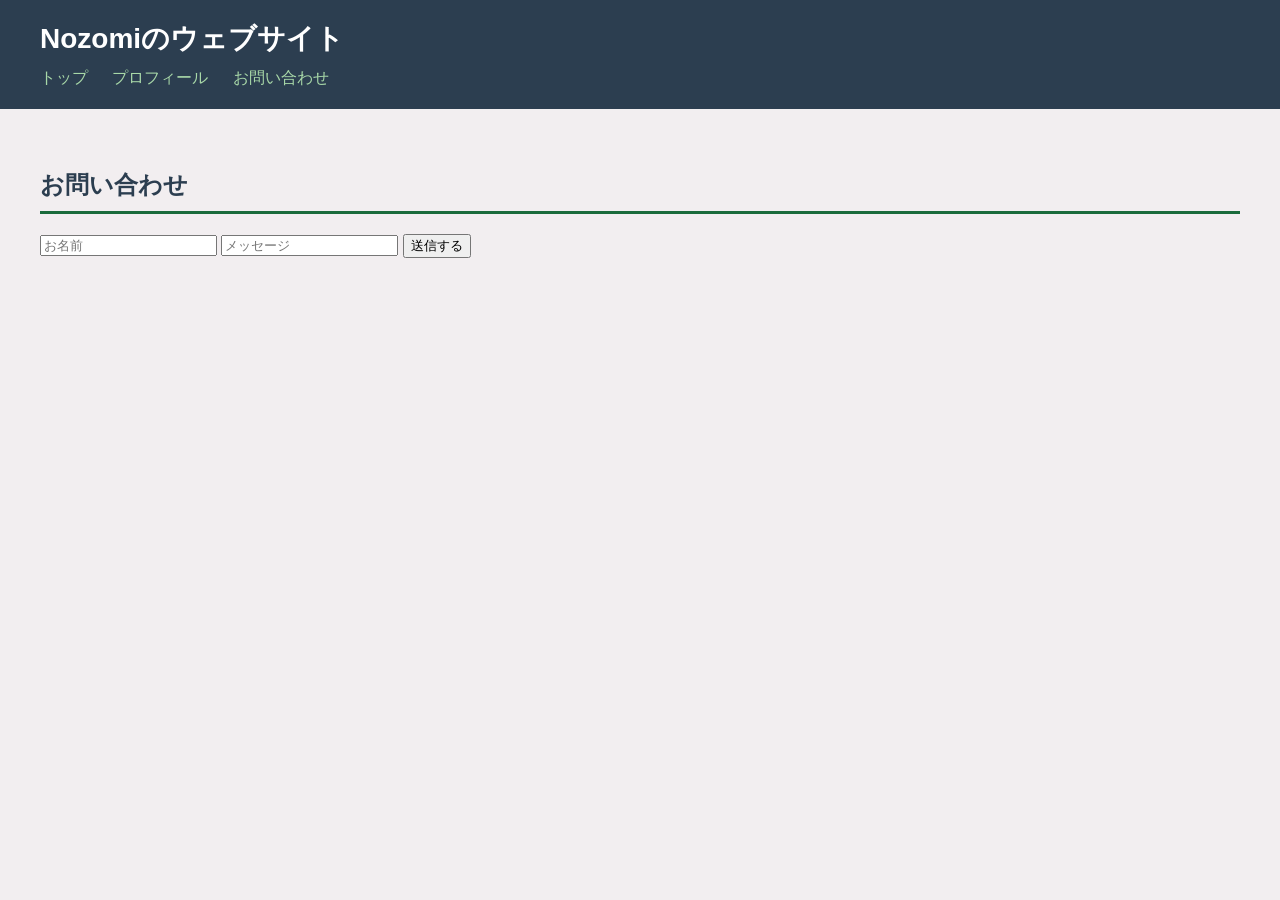
==== contact.html @ 004426b6 "お問い合わせページを追加" ====
<!DOCTYPE html>
<html lang="ja">
  <head>
    <meta charset="UTF-8">
    <title>お問い合わせ</title>
    <link rel="stylesheet" href="style.css">
  </head>
  <body>
    <header>
      <h1>Nozomiのウェブサイト</h1>
      <nav>
        <a href="index.html">トップ</a>
        <a href="profile.html">プロフィール</a>
        <a href="contact.html">お問い合わせ</a>
      </nav>
    </header>
    <main>
      <h2>お問い合わせ</h2>
      <input type="text" id="nameInput" placeholder="お名前">
      <input type="text" id="messageInput" placeholder="メッセージ">
      <button id="btn">送信する</button>
      <p id="result"></p>
    </main>
    <script src="script.js"></script>
  </body>
</html>
---- style.css ----
body {
    background-color: #f2eef0;
    font-family: sans-serif;
    margin: 0;
    padding: 0;
}

header {
    background-color: #2c3e50;
    padding: 20px 40px;
}

header h1 {
    color: white;
    font-size: 28px;
    margin: 0;
}

nav {
    margin-top: 10px;
}

nav a {
    color: #a8d8a8;
    text-decoration: none;
    margin-right: 20px;
    font-size: 16px;
}

main {
    padding: 40px;
}

h2 {
    color: #2c3e50;
    border-bottom: 3px solid #1a6b3c;
    padding-bottom: 10px;
}

p {
    color: #555;
    font-size: 18px;
    line-height: 1.8;
}
ul {
    list-style: none;
    padding: 0;
}

ul li {
    background-color: white;
    border-left: 4px solid #1a6b3c;
    padding: 12px 20px;
    margin-bottom: 8px;
    border-radius: 0 8px 8px 0;
    color: #555;
    font-size: 16px;
}
.button {
    display: inline-block;
    background-color: #1a6b3c;
    color: white;
    padding: 12px 24px;
    border-radius: 8px;
    text-decoration: none;
    font-size: 16px;
    margin-top: 20px;
}
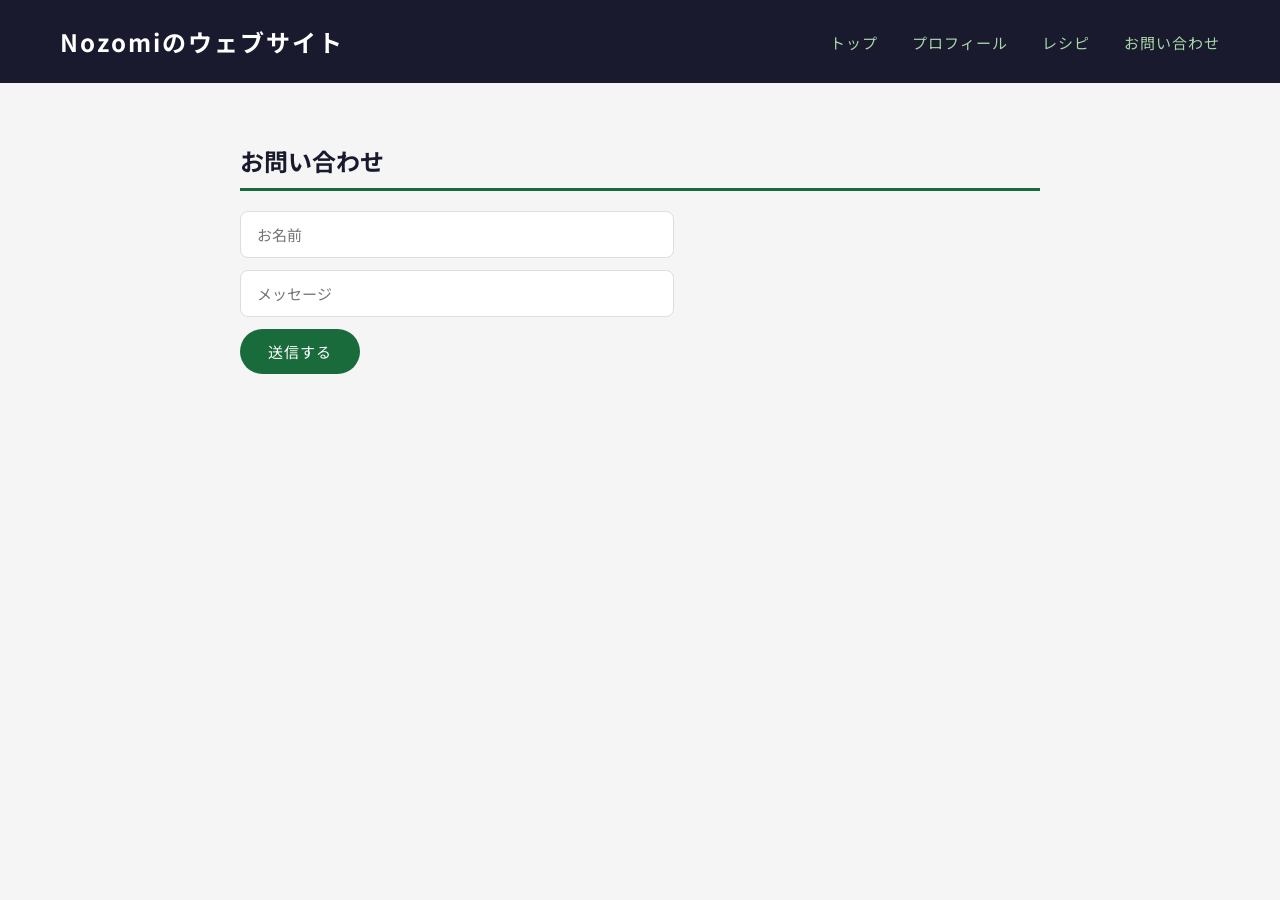
==== commit 210e6931: "レシピページを追加" ====
--- a/contact.html
+++ b/contact.html
@@ -8,11 +8,12 @@
   <body>
     <header>
       <h1>Nozomiのウェブサイト</h1>
-      <nav>
-        <a href="index.html">トップ</a>
-        <a href="profile.html">プロフィール</a>
-        <a href="contact.html">お問い合わせ</a>
-      </nav>
+ <nav>
+  <a href="index.html">トップ</a>
+  <a href="profile.html">プロフィール</a>
+  <a href="recipe.html">レシピ</a>
+  <a href="contact.html">お問い合わせ</a>
+</nav>
     </header>
     <main>
       <h2>お問い合わせ</h2>
--- a/style.css
+++ b/style.css
@@ -1,47 +1,59 @@
+@import url('https://fonts.googleapis.com/css2?family=Noto+Sans+JP:wght@400;700&display=swap');
+
 body {
-    background-color: #f2eef0;
-    font-family: sans-serif;
+    background-color: #f5f5f5;
+    font-family: 'Noto Sans JP', sans-serif;
     margin: 0;
     padding: 0;
 }
 
 header {
-    background-color: #2c3e50;
-    padding: 20px 40px;
+    background-color: #1a1a2e;
+    padding: 24px 60px;
+    display: flex;
+    align-items: center;
+    justify-content: space-between;
 }
 
 header h1 {
     color: white;
-    font-size: 28px;
+    font-size: 24px;
     margin: 0;
-}
-
-nav {
-    margin-top: 10px;
+    letter-spacing: 2px;
 }
 
 nav a {
     color: #a8d8a8;
     text-decoration: none;
-    margin-right: 20px;
-    font-size: 16px;
+    margin-left: 30px;
+    font-size: 15px;
+    letter-spacing: 1px;
+}
+
+nav a:hover {
+    color: white;
 }
 
 main {
-    padding: 40px;
+    max-width: 800px;
+    margin: 60px auto;
+    padding: 0 40px;
 }
 
 h2 {
-    color: #2c3e50;
+    color: #1a1a2e;
+    font-size: 24px;
     border-bottom: 3px solid #1a6b3c;
     padding-bottom: 10px;
+    margin-top: 40px;
 }
 
 p {
     color: #555;
-    font-size: 18px;
-    line-height: 1.8;
+    font-size: 16px;
+    line-height: 1.9;
 }
+
 ul {
     list-style: none;
     padding: 0;
@@ -50,19 +62,96 @@
 ul li {
     background-color: white;
     border-left: 4px solid #1a6b3c;
-    padding: 12px 20px;
+    padding: 14px 20px;
     margin-bottom: 8px;
     border-radius: 0 8px 8px 0;
-    color: #555;
-    font-size: 16px;
+    color: #444;
+    font-size: 15px;
 }
+
+ul li:hover {
+    background-color: #f0f9f4;
+}
+
 .button {
     display: inline-block;
     background-color: #1a6b3c;
     color: white;
-    padding: 12px 24px;
+    padding: 14px 32px;
+    border-radius: 30px;
+    text-decoration: none;
+    font-size: 15px;
+    margin-top: 24px;
+    letter-spacing: 1px;
+}
+
+.button:hover {
+    background-color: #145530;
+}
+
+input {
+    display: block;
+    width: 100%;
+    max-width: 400px;
+    padding: 12px 16px;
+    font-size: 15px;
+    border: 1.5px solid #ddd;
     border-radius: 8px;
-    text-decoration: none;
+    margin-bottom: 12px;
+    font-family: 'Noto Sans JP', sans-serif;
+}
+
+input:focus {
+    border-color: #1a6b3c;
+    outline: none;
+}
+
+button {
+    background-color: #1a6b3c;
+    color: white;
+    padding: 12px 28px;
+    border: none;
+    border-radius: 30px;
+    font-size: 15px;
+    cursor: pointer;
+    font-family: 'Noto Sans JP', sans-serif;
+    letter-spacing: 1px;
+}
+
+button:hover {
+    background-color: #145530;
+}
+
+#result {
+    font-size: 18px;
+    margin-top: 20px;
+    font-weight: bold;
+}
+.recipe-card {
+    background-color: white;
+    border-radius: 12px;
+    padding: 24px 32px;
+    margin-bottom: 24px;
+    border: 1px solid #e0e0e0;
+}
+
+.recipe-card h3 {
+    color: #1a1a2e;
+    font-size: 20px;
+    margin-top: 0;
+    border-bottom: 2px solid #1a6b3c;
+    padding-bottom: 8px;
+}
+
+.recipe-card h4 {
+    color: #1a6b3c;
     font-size: 16px;
     margin-top: 20px;
+}
+
+.recipe-card ol {
+    padding-left: 20px;
+    color: #444;
+    font-size: 15px;
+    line-height: 2;
 }
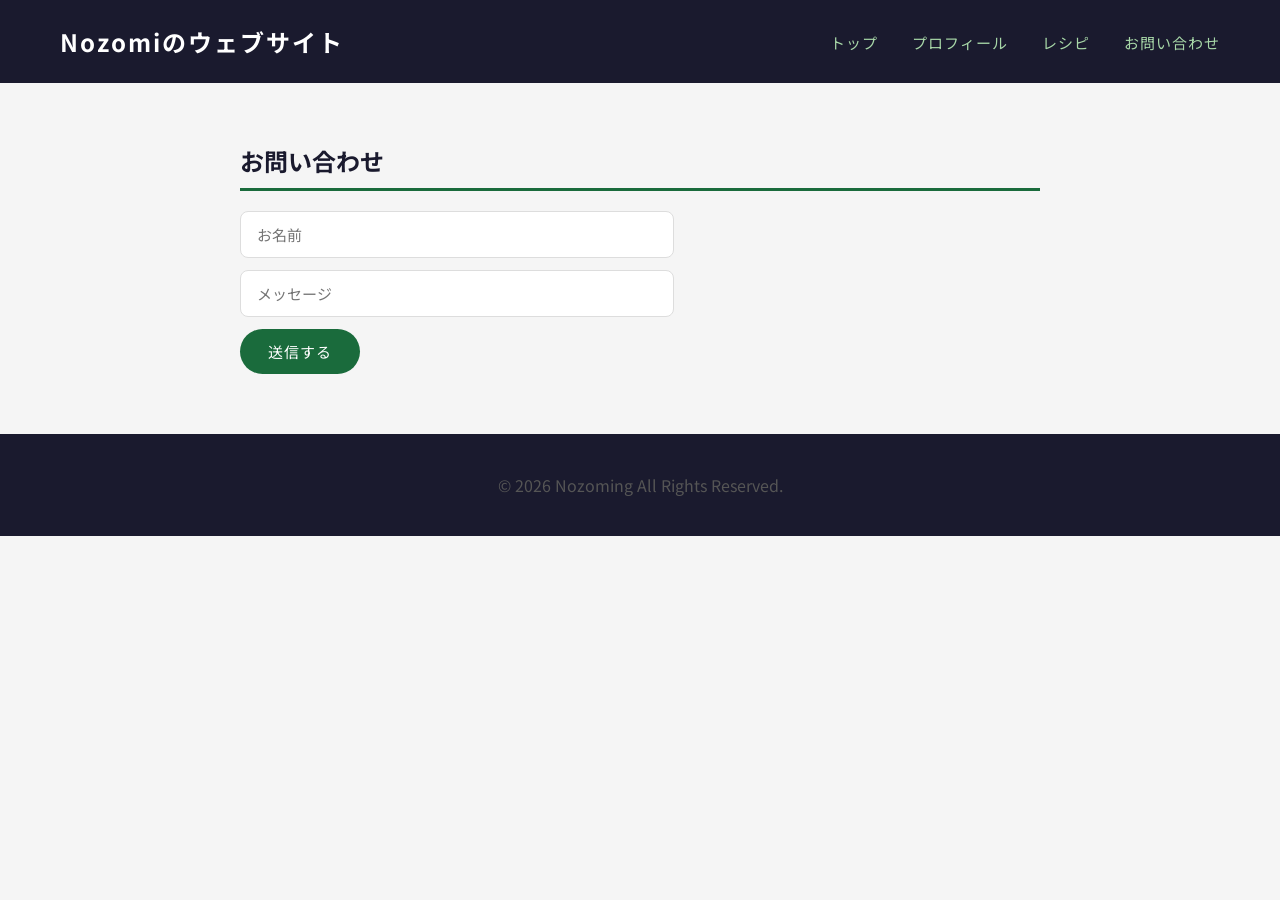
==== commit eccfa517: "フッターとレスポンシブを追加" ====
--- a/contact.html
+++ b/contact.html
@@ -23,5 +23,8 @@
       <p id="result"></p>
     </main>
     <script src="script.js"></script>
-  </body>
+ <footer>
+      <p>© 2026 Nozoming All Rights Reserved.</p>
+    </footer> 
+</body>
 </html>
--- a/style.css
+++ b/style.css
@@ -5,7 +5,10 @@
     font-family: 'Noto Sans JP', sans-serif;
     margin: 0;
     padding: 0;
+    
+    min-height: 100vh;
 }
+
 
 header {
     background-color: #1a1a2e;
@@ -154,4 +157,38 @@
     color: #444;
     font-size: 15px;
     line-height: 2;
+}
+@media (max-width: 600px) {
+    header {
+        padding: 16px 20px;
+        flex-direction: column;
+        align-items: flex-start;
+    }
+
+    header h1 {
+        font-size: 20px;
+    }
+
+    nav a {
+        margin-left: 0;
+        margin-right: 16px;
+        font-size: 14px;
+    }
+
+    main {
+        padding: 0 20px;
+        margin: 30px auto;
+    }
+
+    .recipe-card {
+        padding: 16px 20px;
+    }
+}
+footer {
+    background-color: #1a1a2e;
+    color: #a8d8a8;
+    text-align: center;
+    padding: 20px;
+    font-size: 14px;
+    margin-top: 60px;
 }
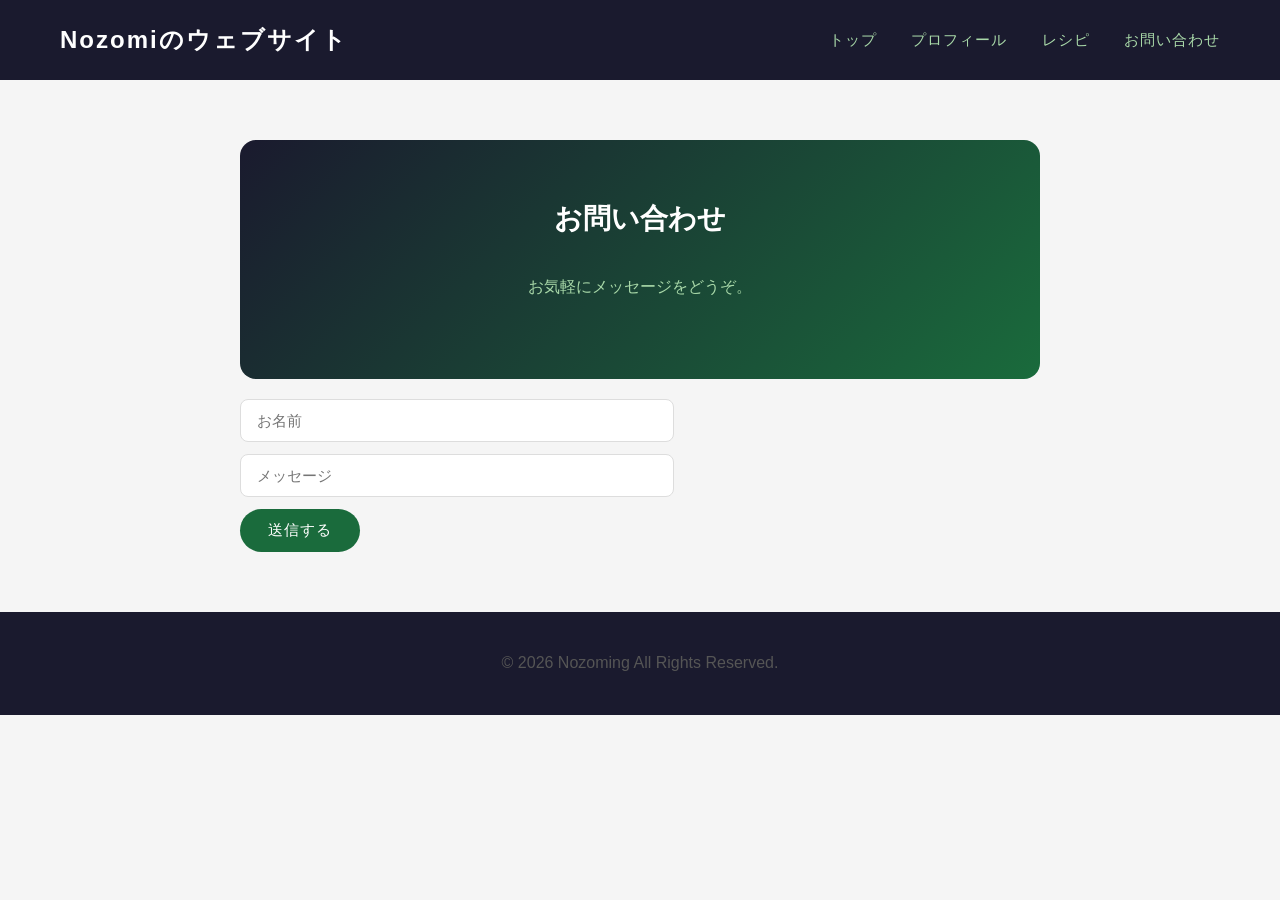
==== commit 2538f35f: "全ページのデザインを統一" ====
--- a/contact.html
+++ b/contact.html
@@ -4,27 +4,32 @@
     <meta charset="UTF-8">
     <title>お問い合わせ</title>
     <link rel="stylesheet" href="style.css">
+    <link rel="stylesheet" href="https://cdnjs.cloudflare.com/ajax/libs/font-awesome/6.5.0/css/all.min.css">
   </head>
   <body>
     <header>
       <h1>Nozomiのウェブサイト</h1>
- <nav>
-  <a href="index.html">トップ</a>
-  <a href="profile.html">プロフィール</a>
-  <a href="recipe.html">レシピ</a>
-  <a href="contact.html">お問い合わせ</a>
-</nav>
+      <nav>
+        <a href="index.html">トップ</a>
+        <a href="profile.html">プロフィール</a>
+        <a href="recipe.html">レシピ</a>
+        <a href="contact.html">お問い合わせ</a>
+      </nav>
     </header>
     <main>
-      <h2>お問い合わせ</h2>
+      <section class="hero">
+        <h2>お問い合わせ</h2>
+        <p>お気軽にメッセージをどうぞ。</p>
+      </section>
+
       <input type="text" id="nameInput" placeholder="お名前">
       <input type="text" id="messageInput" placeholder="メッセージ">
       <button id="btn">送信する</button>
       <p id="result"></p>
     </main>
     <script src="script.js"></script>
- <footer>
+    <footer>
       <p>© 2026 Nozoming All Rights Reserved.</p>
-    </footer> 
-</body>
-</html>+    </footer>
+  </body>
+</html>
--- a/style.css
+++ b/style.css
@@ -1,4 +1,52 @@
-@import url('https://fonts.googleapis.com/css2?family=Noto+Sans+JP:wght@400;700&display=swap');
+
+body.light-mode {
+    background-color: #f5f5f5;
+    color: #333;
+}
+
+body.dark-mode {
+    background-color: #121212;
+    color: #e0e0e0;
+}
+
+body.dark-mode header {
+    background-color: #0a0a1a;
+}
+
+body.dark-mode main h2 {
+    color: #a8d8a8;
+}
+
+body.dark-mode ul li {
+    background-color: #1e1e1e;
+    color: #ccc;
+}
+
+body.dark-mode .skill-card {
+    background-color: #1e1e1e;
+    border-color: #333;
+    color: #ccc;
+}
+
+body.dark-mode footer {
+    background-color: #0a0a1a;
+}
+
+#theme-toggle {
+    background: none;
+    border: 1.5px solid #a8d8a8;
+    color: #a8d8a8;
+    padding: 6px 16px;
+    border-radius: 20px;
+    font-size: 13px;
+    cursor: pointer;
+    transition: background-color 0.2s, color 0.2s;
+}
+
+#theme-toggle:hover {
+    background-color: #a8d8a8;
+    color: #1a1a2e;
+}@import url('https://fonts.googleapis.com/css2?family=Noto+Sans+JP:wght@400;700&display=swap');
 
 body {
     background-color: #f5f5f5;
@@ -88,9 +136,28 @@
     letter-spacing: 1px;
 }
 
+.button {
+    display: inline-block;
+    background-color: #1a6b3c;
+    color: white;
+    padding: 14px 32px;
+    border-radius: 30px;
+    text-decoration: none;
+    font-size: 15px;
+    margin-top: 24px;
+    letter-spacing: 1px;
+    transition: background-color 0.2s, transform 0.15s;
+}
+
 .button:hover {
     background-color: #145530;
-}
+    transform: translateY(-2px);
+}
+
+.button:active {
+    transform: scale(0.97);
+}
+
 
 input {
     display: block;
@@ -191,4 +258,122 @@
     padding: 20px;
     font-size: 14px;
     margin-top: 60px;
-}+}
+.ingredient-group {
+    display: flex;
+    align-items: stretch;
+    margin-bottom: 16px;
+    background: none;
+    border: none;
+    justify-content: flex-start;
+}
+.ingredient-items {
+    width: 280px;
+    padding: 0;
+    margin: 0;
+}
+
+.ingredient {
+    padding: 4px 8px;
+    font-size: 15px;
+    color: #444;
+    background: none;
+    border: none;
+    list-style: none;
+}
+.ingredient-bracket {
+    display: flex;
+    align-items: center;
+    padding: 0 6px;
+    font-size: 13px;
+    color: #1a6b3c;
+    font-weight: bold;
+    border-left: 3px solid #1a6b3c;
+    border-top: 3px solid #1a6b3c;
+    border-bottom: 3px solid #1a6b3c;
+    border-radius: 0;
+    margin-left: 8px;
+    white-space: nowrap;
+    width: 40px;
+}
+.skill-grid {
+    display: grid;
+    grid-template-columns: repeat(3, 1fr);
+    gap: 16px;
+    margin-top: 20px;
+}
+
+.skill-card {
+    background-color: white;
+    border: 1px solid #e0e0e0;
+    border-radius: 12px;
+    padding: 24px 16px;
+    text-align: center;
+    font-size: 15px;
+    color: #444;
+    transition: transform 0.2s, box-shadow 0.2s;
+}
+
+.skill-card:hover {
+    transform: translateY(-4px);
+    box-shadow: 0 8px 20px rgba(0,0,0,0.08);
+}
+.skill-icon-circle {
+    width: 52px;
+    height: 52px;
+    border-radius: 50%;
+    border: 2px solid #1a6b3c;
+    display: flex;
+    align-items: center;
+    justify-content: center;
+    color: #1a6b3c;
+    font-size: 22px;
+    margin: 0 auto 12px;
+    transition: background-color 0.2s, color 0.2s;
+}
+
+.skill-card:hover .skill-icon-circle {
+    background-color: #1a6b3c;
+    color: white;
+}
+.hero {
+    background: linear-gradient(135deg, #1a1a2e, #1a6b3c);
+    border-radius: 16px;
+    padding: 60px 40px;
+    text-align: center;
+    margin-bottom: 20px;
+}
+
+.hero h2 {
+    color: white;
+    border-bottom: none;
+    font-size: 28px;
+    margin-top: 0;
+}
+
+.hero p {
+    color: #a8d8a8;
+    font-size: 16px;
+    line-height: 2;
+}
+
+.hero .button {
+    background-color: white;
+    color: #1a6b3c;
+    margin-top: 28px;
+}
+
+.hero .button:hover {
+    background-color: #f0f9f4;
+    transform: translateY(-2px);
+}
+.fade-in {
+    opacity: 0;
+    transform: translateY(20px);
+    transition: opacity 0.6s ease, transform 0.6s ease;
+}
+
+.fade-in.visible {
+    opacity: 1;
+    transform: translateY(0);
+}
